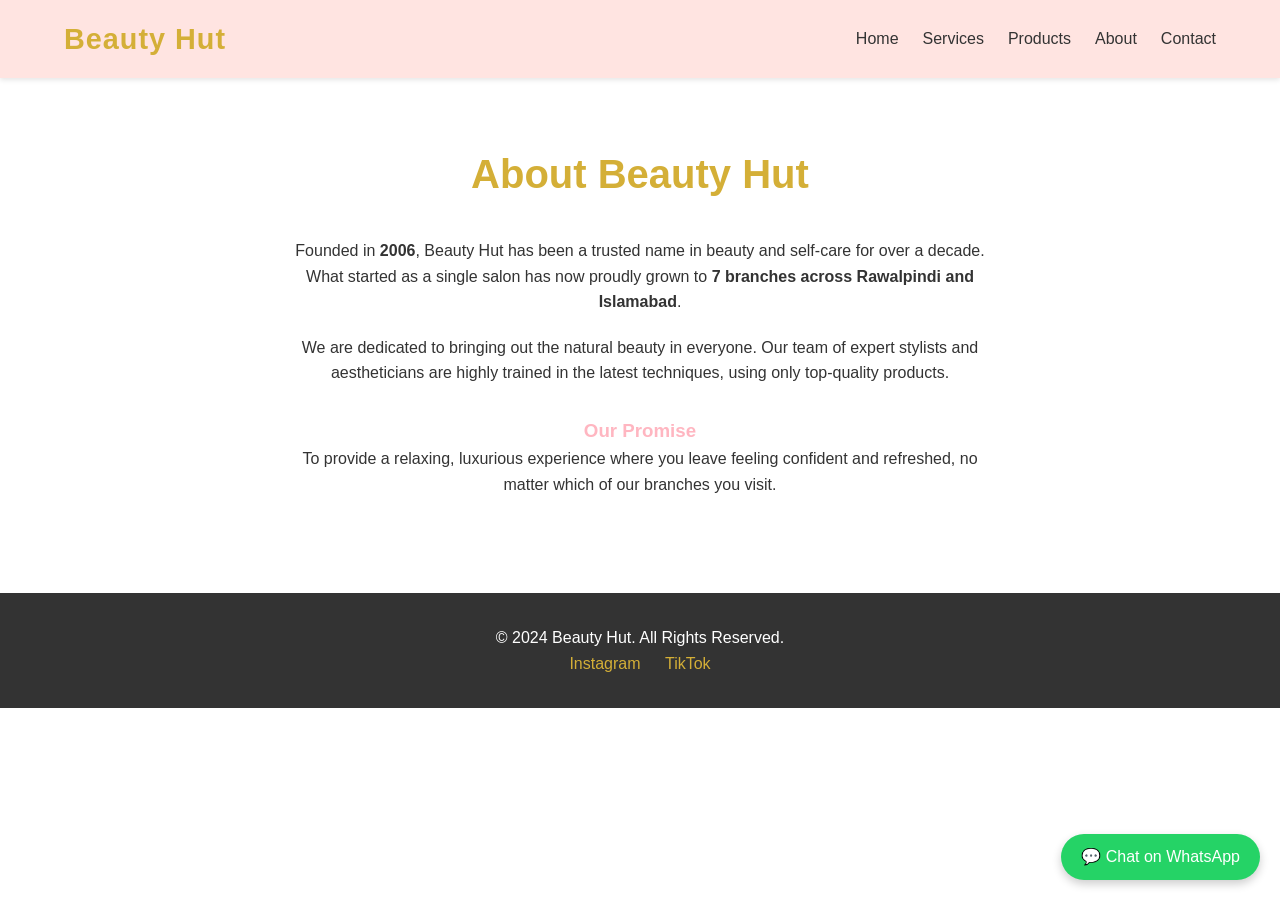
==== about.html @ eed59efa "Add files via upload" ====
<!DOCTYPE html>
<html lang="en">
<head>
    <meta charset="UTF-8">
    <meta name="viewport" content="width=device-width, initial-scale=1.0">
    <title>About Us | Beauty Hut</title>
    <link rel="stylesheet" href="style.css">
</head>
<body>
    <nav>
        <a href="index.html" class="logo">Beauty Hut</a>
        <ul class="nav-links">
            <li><a href="index.html">Home</a></li>
            <li><a href="services.html">Services</a></li>
            <li><a href="products.html">Products</a></li>
            <li><a href="about.html">About</a></li>
            <li><a href="contact.html">Contact</a></li>
        </ul>
    </nav>

    <section class="section">
        <h2>About Beauty Hut</h2>
        <div class="form-container" style="text-align: center; max-width: 700px;">
            <p style="margin-bottom: 20px;">Founded in <strong>2006</strong>, Beauty Hut has been a trusted name in beauty and self-care for over a decade. What started as a single salon has now proudly grown to <strong>7 branches across Rawalpindi and Islamabad</strong>.</p>
            <p style="margin-bottom: 20px;">We are dedicated to bringing out the natural beauty in everyone. Our team of expert stylists and aestheticians are highly trained in the latest techniques, using only top-quality products.</p>
            <h3 style="color: var(--dark-pink); margin-top: 30px;">Our Promise</h3>
            <p>To provide a relaxing, luxurious experience where you leave feeling confident and refreshed, no matter which of our branches you visit.</p>
        </div>
    </section>

    <footer>
        <p>© 2024 Beauty Hut. All Rights Reserved.</p>
        <div class="social-links">
            <a href="https://www.instagram.com/beautyhutrwp?utm_source=ig_web_button_share_sheet&igsh=ZDNlZDc0MzIxNw==" target="_blank">Instagram</a>
            <a href="https://www.tiktok.com/@beautyhutrwp?is_from_webapp=1&sender_device=pc" target="_blank">TikTok</a>
        </div>
    </footer>

    <a href="https://wa.me/923468560772" class="whatsapp-float" target="_blank">💬 Chat on WhatsApp</a>
    <script src="script.js"></script>
</body>
</html>
---- style.css ----
/* style.css */
:root {
    --primary-pink: #ffe4e1; /* Soft pink */
    --dark-pink: #ffb6c1;
    --gold: #d4af37; /* Gold accents */
    --text-dark: #333333;
    --white: #ffffff;
}

* {
    margin: 0;
    padding: 0;
    box-sizing: border-box;
    font-family: 'Segoe UI', Tahoma, Geneva, Verdana, sans-serif;
}

body {
    background-color: var(--white);
    color: var(--text-dark);
    line-height: 1.6;
}

/* Navigation */
nav {
    display: flex;
    justify-content: space-between;
    align-items: center;
    padding: 1rem 5%;
    background-color: var(--primary-pink);
    position: sticky;
    top: 0;
    z-index: 1000;
    box-shadow: 0 2px 5px rgba(0,0,0,0.1);
}

.logo {
    font-size: 1.8rem;
    font-weight: bold;
    color: var(--gold);
    text-decoration: none;
    letter-spacing: 1px;
}

.nav-links {
    display: flex;
    list-style: none;
    gap: 1.5rem;
}

.nav-links a {
    text-decoration: none;
    color: var(--text-dark);
    font-weight: 500;
    transition: color 0.3s ease;
}

.nav-links a:hover {
    color: var(--gold);
}

/* Hero Section */
.hero {
    height: 80vh;
    display: flex;
    flex-direction: column;
    justify-content: center;
    align-items: center;
    text-align: center;
    background: linear-gradient(rgba(255,228,225,0.7), rgba(255,228,225,0.7)), url('assets/hero-bg.jpg') center/cover;
    padding: 0 20px;
}

.hero h1 {
    font-size: 3rem;
    color: var(--gold);
    margin-bottom: 1rem;
}

.btn {
    padding: 10px 25px;
    background-color: var(--gold);
    color: var(--white);
    text-decoration: none;
    border: none;
    border-radius: 25px;
    font-size: 1.1rem;
    cursor: pointer;
    transition: background 0.3s;
}

.btn:hover {
    background-color: #b5952f;
}

/* Sections Global */
.section {
    padding: 4rem 5%;
    text-align: center;
}

.section h2 {
    color: var(--gold);
    margin-bottom: 2rem;
    font-size: 2.5rem;
}

/* Grid Layouts for Products/Services */
.grid {
    display: grid;
    grid-template-columns: repeat(auto-fit, minmax(250px, 1fr));
    gap: 2rem;
}

.card {
    background: var(--white);
    border: 1px solid var(--primary-pink);
    border-radius: 10px;
    padding: 1.5rem;
    box-shadow: 0 4px 6px rgba(0,0,0,0.05);
    transition: transform 0.3s;
}

.card:hover {
    transform: translateY(-5px);
}

.card h3 {
    color: var(--dark-pink);
    margin-bottom: 10px;
}

/* Forms */
.form-container {
    max-width: 500px;
    margin: 0 auto;
    text-align: left;
}

.form-group {
    margin-bottom: 1.2rem;
}

.form-group label {
    display: block;
    margin-bottom: 5px;
    font-weight: bold;
}

.form-group input, .form-group select, .form-group textarea {
    width: 100%;
    padding: 10px;
    border: 1px solid var(--dark-pink);
    border-radius: 5px;
}

/* Footer */
footer {
    background-color: var(--text-dark);
    color: var(--white);
    text-align: center;
    padding: 2rem 5%;
    margin-top: 2rem;
}

.social-links a {
    color: var(--gold);
    margin: 0 10px;
    text-decoration: none;
}

/* Floating WhatsApp */
.whatsapp-float {
    position: fixed;
    bottom: 20px;
    right: 20px;
    background-color: #25d366;
    color: white;
    border-radius: 50px;
    padding: 10px 20px;
    text-decoration: none;
    box-shadow: 0 4px 10px rgba(0,0,0,0.2);
    z-index: 1000;
}

/* Responsive */
@media (max-width: 768px) {
    .nav-links {
        display: none; /* In a real app, add a hamburger menu toggle here */
    }
    .hero h1 {
        font-size: 2rem;
    }
}
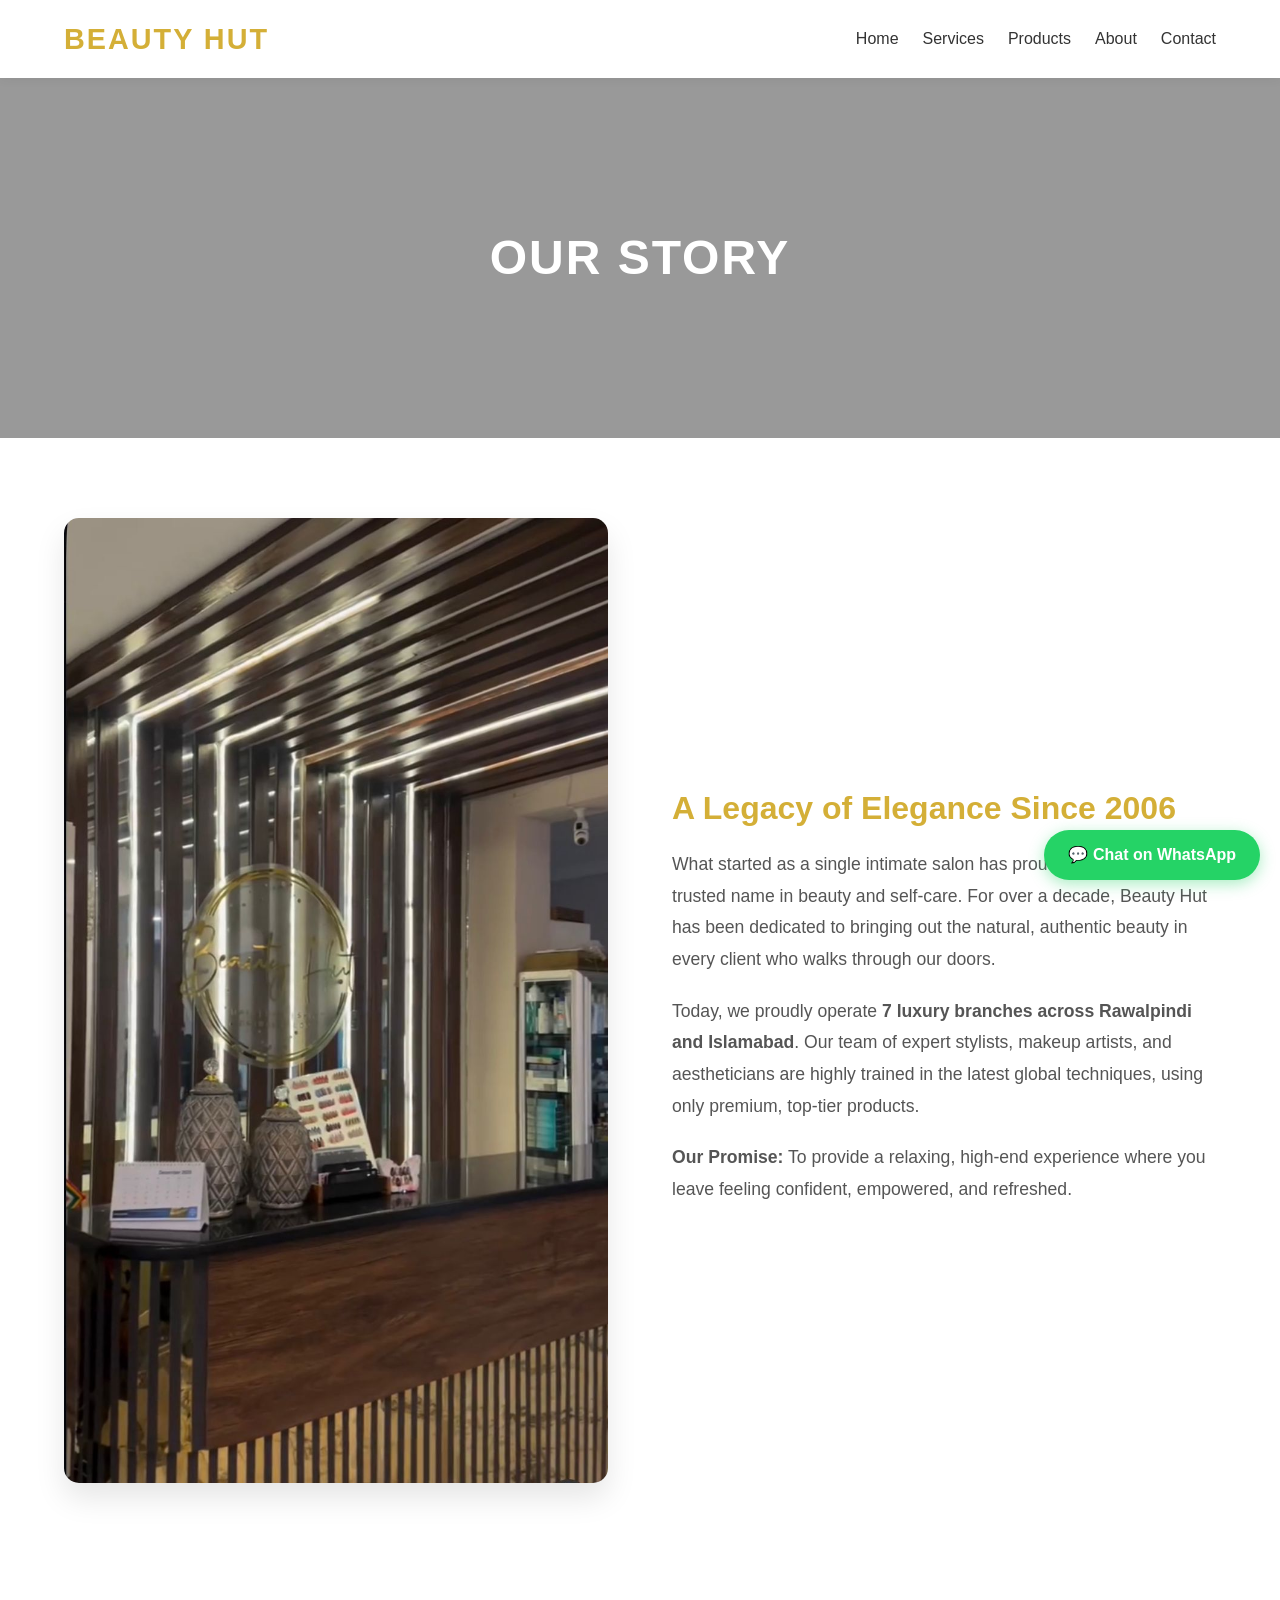
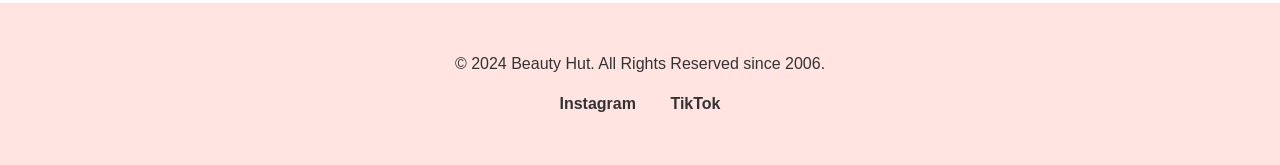
==== commit 6d24d31a: "Add files via upload" ====
--- a/about.html
+++ b/about.html
@@ -5,6 +5,45 @@
     <meta name="viewport" content="width=device-width, initial-scale=1.0">
     <title>About Us | Beauty Hut</title>
     <link rel="stylesheet" href="style.css">
+    <style>
+        /* Specific styling to make the About page look rich and centered */
+        .about-header {
+            background: linear-gradient(rgba(0,0,0,0.4), rgba(0,0,0,0.4)), url('https://images.unsplash.com/photo-1560066984-138dadb4c035?q=80&w=1974&auto=format&fit=crop') center/cover;
+            height: 40vh;
+            display: flex;
+            align-items: center;
+            justify-content: center;
+            color: white;
+            text-align: center;
+        }
+        .about-header h1 { font-size: 3rem; letter-spacing: 2px; text-transform: uppercase; color: #fff;}
+        
+        .about-split {
+            display: flex;
+            flex-wrap: wrap;
+            align-items: center;
+            justify-content: center;
+            gap: 4rem;
+            max-width: 1200px;
+            margin: 0 auto;
+            text-align: left;
+        }
+        .about-img {
+            flex: 1;
+            min-width: 300px;
+        }
+        .about-img img {
+            width: 100%;
+            border-radius: 15px;
+            box-shadow: 0 15px 30px rgba(0,0,0,0.1);
+        }
+        .about-text {
+            flex: 1;
+            min-width: 300px;
+        }
+        .about-text h3 { color: var(--gold); font-size: 2rem; margin-bottom: 15px; }
+        .about-text p { font-size: 1.1rem; margin-bottom: 20px; color: #555; line-height: 1.8; }
+    </style>
 </head>
 <body>
     <nav>
@@ -18,19 +57,27 @@
         </ul>
     </nav>
 
+    <header class="about-header hidden">
+        <h1>Our Story</h1>
+    </header>
+
     <section class="section">
-        <h2>About Beauty Hut</h2>
-        <div class="form-container" style="text-align: center; max-width: 700px;">
-            <p style="margin-bottom: 20px;">Founded in <strong>2006</strong>, Beauty Hut has been a trusted name in beauty and self-care for over a decade. What started as a single salon has now proudly grown to <strong>7 branches across Rawalpindi and Islamabad</strong>.</p>
-            <p style="margin-bottom: 20px;">We are dedicated to bringing out the natural beauty in everyone. Our team of expert stylists and aestheticians are highly trained in the latest techniques, using only top-quality products.</p>
-            <h3 style="color: var(--dark-pink); margin-top: 30px;">Our Promise</h3>
-            <p>To provide a relaxing, luxurious experience where you leave feeling confident and refreshed, no matter which of our branches you visit.</p>
+        <div class="about-split">
+            <div class="about-img hidden">
+                <img src="assets/salon-about.jpeg" alt="Inside Beauty Hut Salon">
+            </div>
+            <div class="about-text hidden">
+                <h3>A Legacy of Elegance Since 2006</h3>
+                <p>What started as a single intimate salon has proudly evolved into a trusted name in beauty and self-care. For over a decade, Beauty Hut has been dedicated to bringing out the natural, authentic beauty in every client who walks through our doors.</p>
+                <p>Today, we proudly operate <strong>7 luxury branches across Rawalpindi and Islamabad</strong>. Our team of expert stylists, makeup artists, and aestheticians are highly trained in the latest global techniques, using only premium, top-tier products.</p>
+                <p><strong>Our Promise:</strong> To provide a relaxing, high-end experience where you leave feeling confident, empowered, and refreshed.</p>
+            </div>
         </div>
     </section>
 
     <footer>
-        <p>© 2024 Beauty Hut. All Rights Reserved.</p>
-        <div class="social-links">
+        <p>© 2024 Beauty Hut. All Rights Reserved since 2006.</p>
+        <div class="social-links" style="margin-top: 15px;">
             <a href="https://www.instagram.com/beautyhutrwp?utm_source=ig_web_button_share_sheet&igsh=ZDNlZDc0MzIxNw==" target="_blank">Instagram</a>
             <a href="https://www.tiktok.com/@beautyhutrwp?is_from_webapp=1&sender_device=pc" target="_blank">TikTok</a>
         </div>
--- a/style.css
+++ b/style.css
@@ -1,8 +1,8 @@
 /* style.css */
 :root {
-    --primary-pink: #ffe4e1; /* Soft pink */
+    --primary-pink: #ffe4e1;
     --dark-pink: #ffb6c1;
-    --gold: #d4af37; /* Gold accents */
+    --gold: #d4af37;
     --text-dark: #333333;
     --white: #ffffff;
 }
@@ -18,6 +18,7 @@
     background-color: var(--white);
     color: var(--text-dark);
     line-height: 1.6;
+    overflow-x: hidden;
 }
 
 /* Navigation */
@@ -26,11 +27,11 @@
     justify-content: space-between;
     align-items: center;
     padding: 1rem 5%;
-    background-color: var(--primary-pink);
+    background-color: var(--white);
     position: sticky;
     top: 0;
     z-index: 1000;
-    box-shadow: 0 2px 5px rgba(0,0,0,0.1);
+    box-shadow: 0 2px 10px rgba(0,0,0,0.05);
 }
 
 .logo {
@@ -38,7 +39,8 @@
     font-weight: bold;
     color: var(--gold);
     text-decoration: none;
-    letter-spacing: 1px;
+    letter-spacing: 2px;
+    text-transform: uppercase;
 }
 
 .nav-links {
@@ -55,78 +57,234 @@
 }
 
 .nav-links a:hover {
-    color: var(--gold);
+    color: var(--dark-pink);
 }
 
 /* Hero Section */
 .hero {
-    height: 80vh;
-    display: flex;
-    flex-direction: column;
+    position: relative;
+    height: 90vh;
+    display: flex;
+    align-items: center;
     justify-content: center;
-    align-items: center;
+    overflow: hidden;
+    background-color: var(--primary-pink); 
+}
+
+.bg-video {
+    position: absolute;
+    top: 0;
+    left: 0;
+    width: 100%;
+    height: 100%;
+    object-fit: cover;
+    z-index: -2;
+}
+
+.video-overlay {
+    position: absolute;
+    top: 0;
+    left: 0;
+    width: 100%;
+    height: 100%;
+    background: rgba(255, 228, 225, 0.4); 
+    z-index: -1;
+}
+
+.hero-content {
     text-align: center;
-    background: linear-gradient(rgba(255,228,225,0.7), rgba(255,228,225,0.7)), url('assets/hero-bg.jpg') center/cover;
-    padding: 0 20px;
-}
-
-.hero h1 {
-    font-size: 3rem;
+    background: rgba(255, 255, 255, 0.85);
+    padding: 3rem;
+    border-radius: 15px;
+    box-shadow: 0 10px 30px rgba(0,0,0,0.1);
+    max-width: 600px;
+}
+
+.hero-content h1 {
+    font-size: 3.5rem;
     color: var(--gold);
     margin-bottom: 1rem;
-}
-
+    letter-spacing: 1px;
+}
+
+/* Buttons */
 .btn {
-    padding: 10px 25px;
+    display: inline-block;
+    padding: 12px 30px;
+    background-color: var(--dark-pink);
+    color: var(--white);
+    text-decoration: none;
+    border: none;
+    border-radius: 30px;
+    font-size: 1.1rem;
+    font-weight: bold;
+    cursor: pointer;
+    transition: all 0.3s;
+    margin-top: 15px;
+    box-shadow: 0 4px 15px rgba(255, 182, 193, 0.5);
+}
+
+.btn:hover {
     background-color: var(--gold);
-    color: var(--white);
-    text-decoration: none;
-    border: none;
-    border-radius: 25px;
-    font-size: 1.1rem;
-    cursor: pointer;
-    transition: background 0.3s;
-}
-
-.btn:hover {
-    background-color: #b5952f;
-}
-
-/* Sections Global */
+    transform: translateY(-2px);
+    box-shadow: 0 6px 20px rgba(212, 175, 55, 0.4);
+}
+
+/* Global Sections & Grid */
 .section {
-    padding: 4rem 5%;
+    padding: 5rem 5%;
     text-align: center;
 }
 
 .section h2 {
     color: var(--gold);
-    margin-bottom: 2rem;
+    margin-bottom: 3rem;
     font-size: 2.5rem;
-}
-
-/* Grid Layouts for Products/Services */
+    text-transform: uppercase;
+    letter-spacing: 2px;
+}
+
 .grid {
     display: grid;
-    grid-template-columns: repeat(auto-fit, minmax(250px, 1fr));
-    gap: 2rem;
+    grid-template-columns: repeat(auto-fit, minmax(280px, 1fr));
+    gap: 2.5rem;
 }
 
 .card {
     background: var(--white);
     border: 1px solid var(--primary-pink);
-    border-radius: 10px;
-    padding: 1.5rem;
-    box-shadow: 0 4px 6px rgba(0,0,0,0.05);
-    transition: transform 0.3s;
+    border-radius: 15px;
+    padding: 2.5rem 1.5rem;
+    box-shadow: 0 10px 20px rgba(0,0,0,0.03);
+    transition: transform 0.4s ease, box-shadow 0.4s ease;
 }
 
 .card:hover {
+    transform: translateY(-10px);
+    box-shadow: 0 15px 30px rgba(255, 182, 193, 0.2);
+}
+
+.card h3 {
+    color: var(--text-dark);
+    margin-bottom: 15px;
+    font-size: 1.5rem;
+}
+
+/* Premium Scroll Animations */
+.hidden {
+    opacity: 0;
+    transform: translateY(40px);
+    transition: all 0.8s ease-out;
+}
+
+.show {
+    opacity: 1;
+    transform: translateY(0);
+}
+
+/* --- LUXURY FLOATING BRANCH CARDS (Contact Page) --- */
+.locations-container {
+    background-color: #fafafa;
+    padding: 4rem 5%;
+}
+
+.luxury-branch-card {
+    display: flex;
+    background: var(--white);
+    border-radius: 20px;
+    overflow: hidden;
+    box-shadow: 0 15px 40px rgba(0,0,0,0.08);
+    margin-bottom: 4rem;
+    max-width: 1100px;
+    margin-left: auto;
+    margin-right: auto;
+    border: 1px solid var(--primary-pink);
+    transition: transform 0.3s ease;
+}
+
+.luxury-branch-card:hover {
     transform: translateY(-5px);
-}
-
-.card h3 {
-    color: var(--dark-pink);
-    margin-bottom: 10px;
+    box-shadow: 0 20px 50px rgba(128, 0, 0, 0.15);
+}
+
+.luxury-branch-card:nth-child(even) {
+    flex-direction: row-reverse;
+}
+
+.branch-info {
+    flex: 1;
+    padding: 4rem 3rem;
+    display: flex;
+    flex-direction: column;
+    justify-content: center;
+    text-align: left;
+}
+
+.branch-info h2 {
+    color: #800000; 
+    font-size: 2.2rem;
+    margin-bottom: 1rem;
+    letter-spacing: 1px;
+}
+
+.branch-detail-row {
+    display: flex;
+    align-items: center;
+    margin-bottom: 15px;
+    font-size: 1.1rem;
+    color: #555;
+}
+
+.branch-icon {
+    font-size: 1.5rem;
+    margin-right: 15px;
+}
+
+.branch-actions {
+    margin-top: 2rem;
+    display: flex;
+    gap: 15px;
+}
+
+.btn-solid {
+    padding: 12px 25px;
+    background-color: #800000;
+    color: white;
+    text-decoration: none;
+    border-radius: 30px;
+    font-weight: bold;
+    transition: background 0.3s;
+}
+
+.btn-solid:hover {
+    background-color: var(--gold);
+}
+
+.btn-outline {
+    padding: 12px 25px;
+    background-color: transparent;
+    color: #800000;
+    text-decoration: none;
+    border: 2px solid #800000;
+    border-radius: 30px;
+    font-weight: bold;
+    transition: all 0.3s;
+}
+
+.btn-outline:hover {
+    background-color: #800000;
+    color: white;
+}
+
+.branch-map {
+    flex: 1.2;
+    min-height: 400px;
+}
+
+.branch-map iframe {
+    width: 100%;
+    height: 100%;
+    border: none;
 }
 
 /* Forms */
@@ -155,20 +313,25 @@
 
 /* Footer */
 footer {
-    background-color: var(--text-dark);
-    color: var(--white);
+    background-color: var(--primary-pink);
+    color: var(--text-dark);
     text-align: center;
-    padding: 2rem 5%;
+    padding: 3rem 5%;
     margin-top: 2rem;
 }
 
 .social-links a {
+    color: var(--text-dark);
+    margin: 0 15px;
+    text-decoration: none;
+    font-weight: bold;
+}
+
+.social-links a:hover {
     color: var(--gold);
-    margin: 0 10px;
-    text-decoration: none;
-}
-
-/* Floating WhatsApp */
+}
+
+/* WhatsApp Float */
 .whatsapp-float {
     position: fixed;
     bottom: 20px;
@@ -176,18 +339,67 @@
     background-color: #25d366;
     color: white;
     border-radius: 50px;
-    padding: 10px 20px;
-    text-decoration: none;
-    box-shadow: 0 4px 10px rgba(0,0,0,0.2);
+    padding: 12px 24px;
+    text-decoration: none;
+    font-weight: bold;
+    box-shadow: 0 4px 15px rgba(37, 211, 102, 0.4);
     z-index: 1000;
-}
-
-/* Responsive */
+    transition: transform 0.3s;
+}
+
+.whatsapp-float:hover {
+    transform: scale(1.05);
+}
+
+/* =========================================
+   SMARTPHONE & TABLET OPTIMIZATION 
+   ========================================= */
+@media (max-width: 900px) {
+    /* Tablet & Small Laptop Fixes */
+    .luxury-branch-card, .luxury-branch-card:nth-child(even) {
+        flex-direction: column;
+    }
+    .branch-map { height: 300px; }
+    .branch-info { padding: 2.5rem; }
+    .about-split { gap: 2rem; }
+}
+
 @media (max-width: 768px) {
-    .nav-links {
-        display: none; /* In a real app, add a hamburger menu toggle here */
+    /* Smartphone Fixes */
+    
+    /* Shrink the massive spacing */
+    .section { padding: 3rem 5%; }
+    .locations-container { padding: 2rem 5%; }
+    
+    /* Shrink the giant headers */
+    .hero-content h1 { font-size: 2.2rem; }
+    .hero-content p { font-size: 1rem; }
+    .hero-content { margin: 0 15px; padding: 1.5rem; }
+    
+    .section h2, .category-title { font-size: 2rem; margin-bottom: 2rem; margin-top: 2rem;}
+    
+    /* Target the specific headers we added inline earlier */
+    .contact-header h1, .about-header h1, .products-header h1, .services-header h1, .booking-header h1 { 
+        font-size: 2.2rem; 
     }
-    .hero h1 {
-        font-size: 2rem;
+    
+    /* Make cards and text fit the screen */
+    .card { padding: 1.5rem; }
+    .branch-info h2 { font-size: 1.8rem; }
+    .branch-detail-row { font-size: 1rem; }
+    .about-text h3 { font-size: 1.6rem; }
+    
+    /* Make buttons stretch cleanly across the phone screen */
+    .branch-actions { 
+        flex-direction: column; 
+        width: 100%; 
+        gap: 10px;
     }
+    .btn-solid, .btn-outline { 
+        text-align: center; 
+        width: 100%; 
+    }
+    
+    /* Hide the desktop navigation links so they don't block the screen */
+    .nav-links { display: none; }
 }
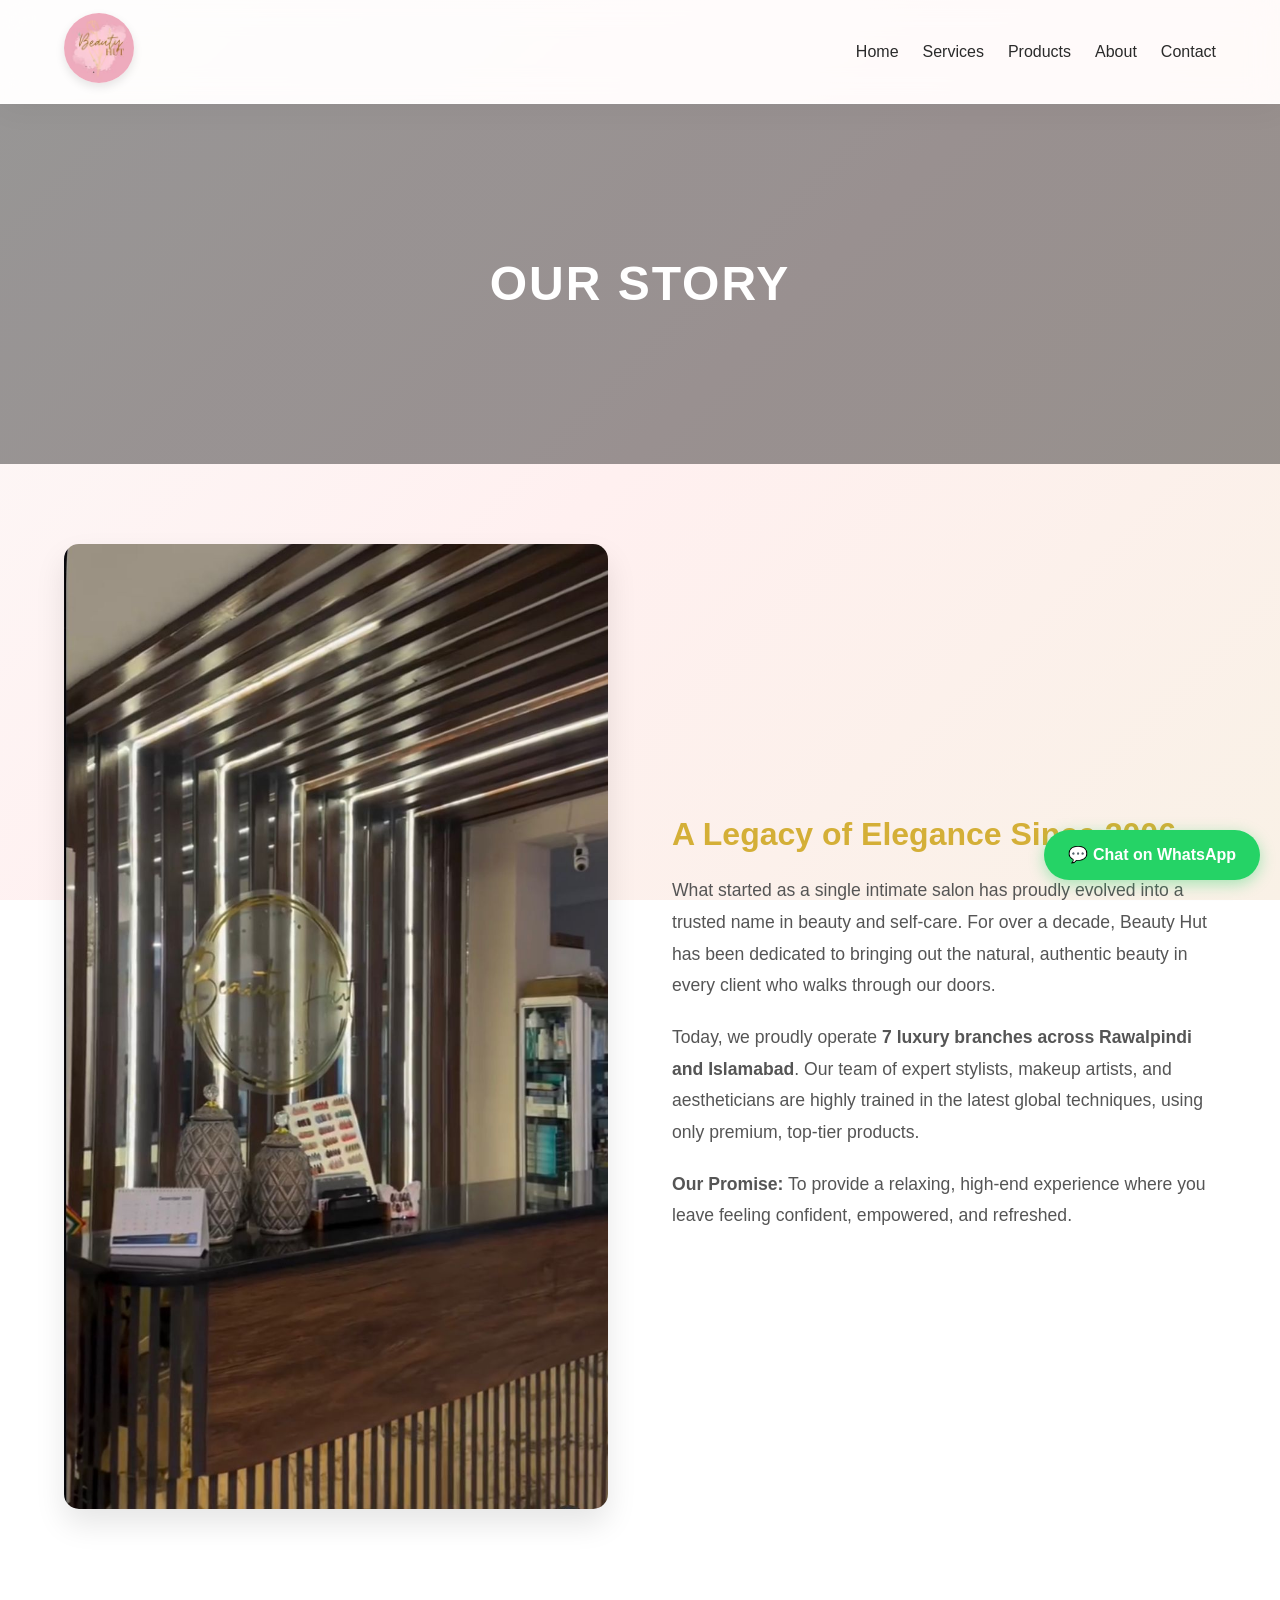
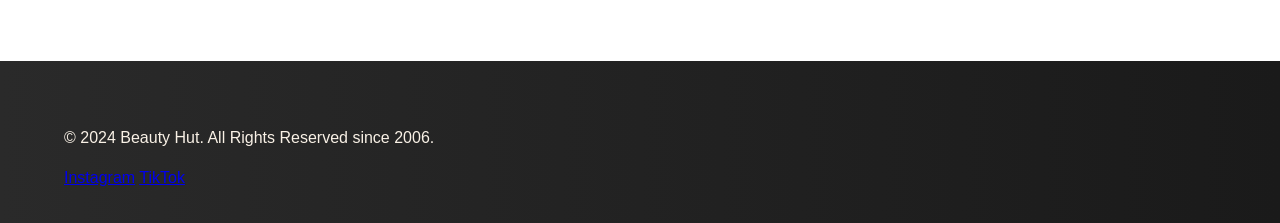
==== commit 8d3c9963: "Add files via upload" ====
--- a/about.html
+++ b/about.html
@@ -47,8 +47,17 @@
 </head>
 <body>
     <nav>
-        <a href="index.html" class="logo">Beauty Hut</a>
-        <ul class="nav-links">
+        <a href="index.html">
+            <img src="assets/logo.jpg" alt="Beauty Hut Logo" class="logo-img">
+        </a>
+        
+        <div class="menu-toggle" id="mobile-menu">
+            <span class="bar"></span>
+            <span class="bar"></span>
+            <span class="bar"></span>
+        </div>
+
+        <ul class="nav-links" id="nav-links">
             <li><a href="index.html">Home</a></li>
             <li><a href="services.html">Services</a></li>
             <li><a href="products.html">Products</a></li>
--- a/style.css
+++ b/style.css
@@ -1,405 +1,221 @@
-/* style.css */
+/* style.css - NEXT LEVEL LUXURY UPGRADE */
 :root {
-    --primary-pink: #ffe4e1;
-    --dark-pink: #ffb6c1;
+    /* Expanded, rich color palette */
+    --rose-water: #fff0f0;
+    --pearl-white: #fcfaf9;
+    --champagne: #f9f1e6;
+    --burgundy: #6b0f1a;
     --gold: #d4af37;
-    --text-dark: #333333;
+    --text-dark: #2a2a2a;
     --white: #ffffff;
 }
 
 * {
-    margin: 0;
-    padding: 0;
-    box-sizing: border-box;
+    margin: 0; padding: 0; box-sizing: border-box;
     font-family: 'Segoe UI', Tahoma, Geneva, Verdana, sans-serif;
 }
 
 body {
-    background-color: var(--white);
+    /* 1. THE MESH GRADIENT BACKGROUND */
+    background: linear-gradient(135deg, var(--pearl-white) 0%, var(--rose-water) 50%, var(--champagne) 100%);
+    background-attachment: fixed; /* Keeps the background deep and smooth when scrolling */
     color: var(--text-dark);
-    line-height: 1.6;
+    line-height: 1.6; 
     overflow-x: hidden;
 }
 
-/* Navigation */
+/* --- 2. THE FROSTED GLASS NAVIGATION BAR --- */
 nav {
+    display: flex; justify-content: space-between; align-items: center;
+    padding: 0.8rem 5%; 
+    
+    /* The Glass Effect */
+    background: rgba(255, 255, 255, 0.65);
+    backdrop-filter: blur(15px);
+    -webkit-backdrop-filter: blur(15px);
+    border-bottom: 1px solid rgba(255, 255, 255, 0.5);
+    
+    position: sticky; top: 0; z-index: 1000; 
+    box-shadow: 0 4px 30px rgba(0, 0, 0, 0.05);
+}
+
+.logo-img {
+    height: 70px; width: 70px; 
+    object-fit: cover; 
+    border-radius: 50%; 
+    box-shadow: 0 4px 10px rgba(0,0,0,0.1); 
+    transition: transform 0.3s ease;
+}
+.logo-img:hover { transform: scale(1.05); }
+
+.logo { font-size: 1.8rem; font-weight: bold; color: var(--gold); text-decoration: none; font-family: 'Playfair Display', serif; }
+
+.menu-toggle { display: none; }
+.menu-toggle .bar { width: 25px; height: 3px; background-color: var(--gold); margin: 4px 0; transition: 0.3s; }
+
+.nav-links { display: flex; list-style: none; gap: 1.5rem; }
+.nav-links a { text-decoration: none; color: var(--text-dark); font-weight: 500; transition: color 0.3s ease; }
+.nav-links a:hover { color: var(--burgundy); }
+
+/* --- HOME PAGE HERO --- */
+.hero { position: relative; height: 90vh; display: flex; align-items: center; justify-content: center; overflow: hidden; }
+.bg-video { position: absolute; top: 0; left: 0; width: 100%; height: 100%; object-fit: cover; z-index: 0; }
+.video-overlay { position: absolute; top: 0; left: 0; width: 100%; height: 100%; background: rgba(255, 240, 240, 0.3); z-index: 1; }
+
+.hero-content { 
+    position: relative; z-index: 2; text-align: center; 
+    /* Glassmorphism for the hero box too! */
+    background: rgba(255, 255, 255, 0.75); 
+    backdrop-filter: blur(10px);
+    border: 1px solid rgba(255, 255, 255, 0.5);
+    padding: 3rem; border-radius: 20px; 
+    box-shadow: 0 15px 35px rgba(0,0,0,0.1); 
+    max-width: 600px; 
+}
+.hero-content h1 { font-family: 'Playfair Display', serif; font-size: 3.5rem; color: var(--burgundy); margin-bottom: 1rem; letter-spacing: 1px; }
+
+/* Global Buttons & Animations */
+.btn { 
+    display: inline-block; padding: 12px 30px; 
+    background: linear-gradient(45deg, var(--burgundy), #9a1b2a); 
+    color: var(--white); text-decoration: none; border: none; border-radius: 30px; 
+    font-size: 1.1rem; font-weight: bold; cursor: pointer; transition: all 0.3s; 
+    margin-top: 15px; box-shadow: 0 8px 20px rgba(107, 15, 26, 0.3); 
+}
+.btn:hover { background: var(--gold); transform: translateY(-3px); box-shadow: 0 10px 25px rgba(212, 175, 55, 0.4); }
+.hidden { opacity: 0; transform: translateY(40px); transition: all 0.8s ease-out; }
+.show { opacity: 1; transform: translateY(0); }
+
+/* Standard Sections & Cards */
+.section { padding: 5rem 5%; text-align: center; }
+.section h2 { font-family: 'Playfair Display', serif; color: var(--gold); margin-bottom: 3rem; font-size: 2.5rem; text-transform: uppercase; letter-spacing: 2px; }
+
+/* --- SERVICES EDITORIAL LAYOUT (Upgraded Shadows & Borders) --- */
+.editorial-section { max-width: 1200px; margin: 0 auto 6rem auto; display: flex; align-items: center; position: relative; padding: 0 5%; }
+.editorial-section:nth-child(even) { flex-direction: row-reverse; }
+
+.editorial-media { width: 60%; position: relative; z-index: 1; box-shadow: 0 20px 40px rgba(0,0,0,0.12); border-radius: 8px; }
+.editorial-media img, .editorial-media video { width: 100%; height: auto; display: block; border-radius: 8px; }
+
+.editorial-content { 
+    width: 50%; padding: 3.5rem; position: relative; z-index: 2; margin-left: -10%; border-radius: 8px;
+    /* Soft Glass Effect for Content Boxes */
+    background: rgba(255, 255, 255, 0.9);
+    backdrop-filter: blur(20px);
+    border: 1px solid rgba(255, 255, 255, 0.8);
+    box-shadow: 0 25px 50px rgba(0,0,0,0.1); 
+    border-top: 4px solid var(--gold); 
+}
+.editorial-section:nth-child(even) .editorial-content { margin-left: 0; margin-right: -10%; }
+
+.editorial-content h3 { font-family: 'Playfair Display', serif; font-size: 2.2rem; color: var(--burgundy); margin-bottom: 10px; }
+.editorial-content p { color: #666; margin-bottom: 25px; text-transform: uppercase; letter-spacing: 1px; font-size: 0.9rem; }
+.price-list { list-style: none; padding: 0; text-align: left; }
+.price-list li { display: flex; justify-content: space-between; margin-bottom: 15px; border-bottom: 1px solid rgba(0,0,0,0.05); padding-bottom: 8px; font-size: 1.05rem; color: #444; }
+.price-list strong { color: var(--burgundy); font-weight: bold; }
+
+/* --- LUXURY FOOTER --- */
+footer { 
+    background: linear-gradient(to right, #2a2a2a, #1a1a1a); /* Dark sleek footer */
+    color: var(--champagne); padding: 4rem 5% 2rem 5%; margin-top: 4rem; 
+}
+.footer-container { display: grid; grid-template-columns: repeat(auto-fit, minmax(200px, 1fr)); gap: 3rem; max-width: 1200px; margin: 0 auto; border-bottom: 1px solid rgba(255, 255, 255, 0.1); padding-bottom: 3rem; text-align: left; }
+.footer-col h4 { font-family: 'Playfair Display', serif; font-size: 1.5rem; margin-bottom: 1.5rem; color: var(--gold); }
+.footer-col p, .footer-col a { color: #ccc; font-size: 1rem; margin-bottom: 10px; display: block; text-decoration: none; transition: color 0.3s; }
+.footer-col a:hover { color: var(--gold); }
+.footer-bottom { text-align: center; padding-top: 2rem; color: #888; font-size: 0.9rem; }
+
+/* WhatsApp Float */
+.whatsapp-float { position: fixed; bottom: 20px; right: 20px; background-color: #25d366; color: white; border-radius: 50px; padding: 12px 24px; text-decoration: none; font-weight: bold; box-shadow: 0 4px 15px rgba(37, 211, 102, 0.4); z-index: 1000; transition: transform 0.3s; }
+.whatsapp-float:hover { transform: scale(1.05); }
+
+/* --- SMARTPHONE OPTIMIZATION --- */
+@media (max-width: 900px) {
+    .section { padding: 3rem 5%; }
+    .hero-content h1 { font-size: 2.2rem; line-height: 1.3; }
+    .hero-content { margin: 0 15px; padding: 1.5rem; width: 90%; }
+    
+    .editorial-section, .editorial-section:nth-child(even) { flex-direction: column; padding: 0 10px; }
+    .editorial-media { width: 100%; }
+    .editorial-content { width: 95%; margin-left: 0 !important; margin-right: 0 !important; margin-top: -40px; padding: 2rem; }
+    
+    .footer-container { grid-template-columns: 1fr; text-align: center; }
+    
+    .whatsapp-float { padding: 0; font-size: 0; border-radius: 50%; width: 60px; height: 60px; display: flex; align-items: center; justify-content: center; bottom: 20px; right: 20px; }
+    .whatsapp-float::after { content: "💬"; font-size: 30px; }
+
+    .menu-toggle { display: flex; flex-direction: column; cursor: pointer; }
+    .nav-links { display: flex; flex-direction: column; position: absolute; top: 100%; left: -100%; width: 100%; background: rgba(255, 255, 255, 0.95); backdrop-filter: blur(10px); text-align: center; transition: left 0.3s ease; box-shadow: 0 10px 20px rgba(0,0,0,0.1); padding: 1rem 0; }
+    .nav-links.active { left: 0; }
+    .nav-links li { margin: 15px 0; }
+}  
+/* =========================================
+   NEW: AUTO-SCROLLING REVIEW CAROUSEL
+   ========================================= */
+.carousel-wrapper {
+    width: 100%;
+    overflow: hidden;
+    position: relative;
+    padding: 2rem 0;
+}
+
+/* Fades the left and right edges so reviews smoothly appear/disappear */
+.carousel-wrapper::before, .carousel-wrapper::after {
+    content: '';
+    position: absolute;
+    top: 0; width: 100px; height: 100%;
+    z-index: 2;
+}
+.carousel-wrapper::before {
+    left: 0; background: linear-gradient(to right, var(--bg-color) 0%, transparent 100%);
+}
+.carousel-wrapper::after {
+    right: 0; background: linear-gradient(to left, var(--bg-color) 0%, transparent 100%);
+}
+
+.carousel-track {
     display: flex;
-    justify-content: space-between;
-    align-items: center;
-    padding: 1rem 5%;
-    background-color: var(--white);
-    position: sticky;
-    top: 0;
-    z-index: 1000;
-    box-shadow: 0 2px 10px rgba(0,0,0,0.05);
-}
-
-.logo {
-    font-size: 1.8rem;
-    font-weight: bold;
-    color: var(--gold);
-    text-decoration: none;
-    letter-spacing: 2px;
-    text-transform: uppercase;
-}
-
-.nav-links {
-    display: flex;
-    list-style: none;
-    gap: 1.5rem;
-}
-
-.nav-links a {
-    text-decoration: none;
-    color: var(--text-dark);
-    font-weight: 500;
-    transition: color 0.3s ease;
-}
-
-.nav-links a:hover {
-    color: var(--dark-pink);
-}
-
-/* Hero Section */
-.hero {
-    position: relative;
-    height: 90vh;
-    display: flex;
-    align-items: center;
-    justify-content: center;
-    overflow: hidden;
-    background-color: var(--primary-pink); 
-}
-
-.bg-video {
-    position: absolute;
-    top: 0;
-    left: 0;
-    width: 100%;
-    height: 100%;
-    object-fit: cover;
-    z-index: -2;
-}
-
-.video-overlay {
-    position: absolute;
-    top: 0;
-    left: 0;
-    width: 100%;
-    height: 100%;
-    background: rgba(255, 228, 225, 0.4); 
-    z-index: -1;
-}
-
-.hero-content {
-    text-align: center;
-    background: rgba(255, 255, 255, 0.85);
+    gap: 2rem;
+    width: max-content;
+    /* The magic animation that makes it scroll infinitely */
+    animation: scroll 25s linear infinite;
+}
+
+.carousel-track:hover {
+    animation-play-state: paused; /* Pauses when they hover to read! */
+}
+
+.review-box {
+    width: 400px; /* Fixed width for the cards */
+    white-space: normal;
+}
+
+@keyframes scroll {
+    0% { transform: translateX(0); }
+    100% { transform: translateX(calc(-50% - 1rem)); } /* Scrolls exactly half, then repeats */
+}
+
+/* =========================================
+   NEW: SMART WHATSAPP BOOKING FORM
+   ========================================= */
+.booking-glass-form {
+    background: rgba(255, 255, 255, 0.7);
+    backdrop-filter: blur(20px);
+    border: 1px solid rgba(255, 255, 255, 0.9);
     padding: 3rem;
     border-radius: 15px;
-    box-shadow: 0 10px 30px rgba(0,0,0,0.1);
-    max-width: 600px;
-}
-
-.hero-content h1 {
-    font-size: 3.5rem;
-    color: var(--gold);
-    margin-bottom: 1rem;
-    letter-spacing: 1px;
-}
-
-/* Buttons */
-.btn {
-    display: inline-block;
-    padding: 12px 30px;
-    background-color: var(--dark-pink);
-    color: var(--white);
-    text-decoration: none;
-    border: none;
-    border-radius: 30px;
-    font-size: 1.1rem;
-    font-weight: bold;
-    cursor: pointer;
-    transition: all 0.3s;
-    margin-top: 15px;
-    box-shadow: 0 4px 15px rgba(255, 182, 193, 0.5);
-}
-
-.btn:hover {
-    background-color: var(--gold);
-    transform: translateY(-2px);
-    box-shadow: 0 6px 20px rgba(212, 175, 55, 0.4);
-}
-
-/* Global Sections & Grid */
-.section {
-    padding: 5rem 5%;
-    text-align: center;
-}
-
-.section h2 {
-    color: var(--gold);
-    margin-bottom: 3rem;
-    font-size: 2.5rem;
-    text-transform: uppercase;
-    letter-spacing: 2px;
-}
-
-.grid {
-    display: grid;
-    grid-template-columns: repeat(auto-fit, minmax(280px, 1fr));
-    gap: 2.5rem;
-}
-
-.card {
-    background: var(--white);
-    border: 1px solid var(--primary-pink);
-    border-radius: 15px;
-    padding: 2.5rem 1.5rem;
-    box-shadow: 0 10px 20px rgba(0,0,0,0.03);
-    transition: transform 0.4s ease, box-shadow 0.4s ease;
-}
-
-.card:hover {
-    transform: translateY(-10px);
-    box-shadow: 0 15px 30px rgba(255, 182, 193, 0.2);
-}
-
-.card h3 {
-    color: var(--text-dark);
-    margin-bottom: 15px;
-    font-size: 1.5rem;
-}
-
-/* Premium Scroll Animations */
-.hidden {
-    opacity: 0;
-    transform: translateY(40px);
-    transition: all 0.8s ease-out;
-}
-
-.show {
-    opacity: 1;
-    transform: translateY(0);
-}
-
-/* --- LUXURY FLOATING BRANCH CARDS (Contact Page) --- */
-.locations-container {
-    background-color: #fafafa;
-    padding: 4rem 5%;
-}
-
-.luxury-branch-card {
-    display: flex;
-    background: var(--white);
-    border-radius: 20px;
-    overflow: hidden;
-    box-shadow: 0 15px 40px rgba(0,0,0,0.08);
-    margin-bottom: 4rem;
-    max-width: 1100px;
-    margin-left: auto;
-    margin-right: auto;
-    border: 1px solid var(--primary-pink);
-    transition: transform 0.3s ease;
-}
-
-.luxury-branch-card:hover {
-    transform: translateY(-5px);
-    box-shadow: 0 20px 50px rgba(128, 0, 0, 0.15);
-}
-
-.luxury-branch-card:nth-child(even) {
-    flex-direction: row-reverse;
-}
-
-.branch-info {
-    flex: 1;
-    padding: 4rem 3rem;
-    display: flex;
-    flex-direction: column;
-    justify-content: center;
-    text-align: left;
-}
-
-.branch-info h2 {
-    color: #800000; 
-    font-size: 2.2rem;
-    margin-bottom: 1rem;
-    letter-spacing: 1px;
-}
-
-.branch-detail-row {
-    display: flex;
-    align-items: center;
-    margin-bottom: 15px;
-    font-size: 1.1rem;
-    color: #555;
-}
-
-.branch-icon {
-    font-size: 1.5rem;
-    margin-right: 15px;
-}
-
-.branch-actions {
-    margin-top: 2rem;
-    display: flex;
-    gap: 15px;
-}
-
-.btn-solid {
-    padding: 12px 25px;
-    background-color: #800000;
-    color: white;
-    text-decoration: none;
-    border-radius: 30px;
-    font-weight: bold;
-    transition: background 0.3s;
-}
-
-.btn-solid:hover {
-    background-color: var(--gold);
-}
-
-.btn-outline {
-    padding: 12px 25px;
-    background-color: transparent;
-    color: #800000;
-    text-decoration: none;
-    border: 2px solid #800000;
-    border-radius: 30px;
-    font-weight: bold;
-    transition: all 0.3s;
-}
-
-.btn-outline:hover {
-    background-color: #800000;
-    color: white;
-}
-
-.branch-map {
-    flex: 1.2;
-    min-height: 400px;
-}
-
-.branch-map iframe {
-    width: 100%;
-    height: 100%;
-    border: none;
-}
-
-/* Forms */
-.form-container {
-    max-width: 500px;
+    box-shadow: 0 20px 40px rgba(0,0,0,0.08);
+    max-width: 700px;
     margin: 0 auto;
-    text-align: left;
-}
-
-.form-group {
-    margin-bottom: 1.2rem;
-}
-
-.form-group label {
-    display: block;
-    margin-bottom: 5px;
-    font-weight: bold;
-}
-
-.form-group input, .form-group select, .form-group textarea {
-    width: 100%;
-    padding: 10px;
-    border: 1px solid var(--dark-pink);
-    border-radius: 5px;
-}
-
-/* Footer */
-footer {
-    background-color: var(--primary-pink);
-    color: var(--text-dark);
-    text-align: center;
-    padding: 3rem 5%;
-    margin-top: 2rem;
-}
-
-.social-links a {
-    color: var(--text-dark);
-    margin: 0 15px;
-    text-decoration: none;
-    font-weight: bold;
-}
-
-.social-links a:hover {
-    color: var(--gold);
-}
-
-/* WhatsApp Float */
-.whatsapp-float {
-    position: fixed;
-    bottom: 20px;
-    right: 20px;
-    background-color: #25d366;
-    color: white;
-    border-radius: 50px;
-    padding: 12px 24px;
-    text-decoration: none;
-    font-weight: bold;
-    box-shadow: 0 4px 15px rgba(37, 211, 102, 0.4);
-    z-index: 1000;
-    transition: transform 0.3s;
-}
-
-.whatsapp-float:hover {
-    transform: scale(1.05);
-}
-
-/* =========================================
-   SMARTPHONE & TABLET OPTIMIZATION 
-   ========================================= */
-@media (max-width: 900px) {
-    /* Tablet & Small Laptop Fixes */
-    .luxury-branch-card, .luxury-branch-card:nth-child(even) {
-        flex-direction: column;
-    }
-    .branch-map { height: 300px; }
-    .branch-info { padding: 2.5rem; }
-    .about-split { gap: 2rem; }
-}
-
-@media (max-width: 768px) {
-    /* Smartphone Fixes */
-    
-    /* Shrink the massive spacing */
-    .section { padding: 3rem 5%; }
-    .locations-container { padding: 2rem 5%; }
-    
-    /* Shrink the giant headers */
-    .hero-content h1 { font-size: 2.2rem; }
-    .hero-content p { font-size: 1rem; }
-    .hero-content { margin: 0 15px; padding: 1.5rem; }
-    
-    .section h2, .category-title { font-size: 2rem; margin-bottom: 2rem; margin-top: 2rem;}
-    
-    /* Target the specific headers we added inline earlier */
-    .contact-header h1, .about-header h1, .products-header h1, .services-header h1, .booking-header h1 { 
-        font-size: 2.2rem; 
-    }
-    
-    /* Make cards and text fit the screen */
-    .card { padding: 1.5rem; }
-    .branch-info h2 { font-size: 1.8rem; }
-    .branch-detail-row { font-size: 1rem; }
-    .about-text h3 { font-size: 1.6rem; }
-    
-    /* Make buttons stretch cleanly across the phone screen */
-    .branch-actions { 
-        flex-direction: column; 
-        width: 100%; 
-        gap: 10px;
-    }
-    .btn-solid, .btn-outline { 
-        text-align: center; 
-        width: 100%; 
-    }
-    
-    /* Hide the desktop navigation links so they don't block the screen */
-    .nav-links { display: none; }
+    border-top: 4px solid var(--gold);
+}
+
+.booking-glass-form .form-group { margin-bottom: 1.5rem; text-align: left; }
+.booking-glass-form label { font-weight: bold; color: var(--burgundy); display: block; margin-bottom: 8px; font-size: 0.95rem; text-transform: uppercase; letter-spacing: 1px; }
+.booking-glass-form input, .booking-glass-form select {
+    width: 100%; padding: 15px; border: 1px solid rgba(128, 0, 0, 0.2); border-radius: 8px;
+    background: rgba(255, 255, 255, 0.8); font-size: 1rem; color: #333; transition: all 0.3s;
+}
+.booking-glass-form input:focus, .booking-glass-form select:focus {
+    outline: none; border-color: var(--gold); box-shadow: 0 0 10px rgba(212, 175, 55, 0.2);
 }
